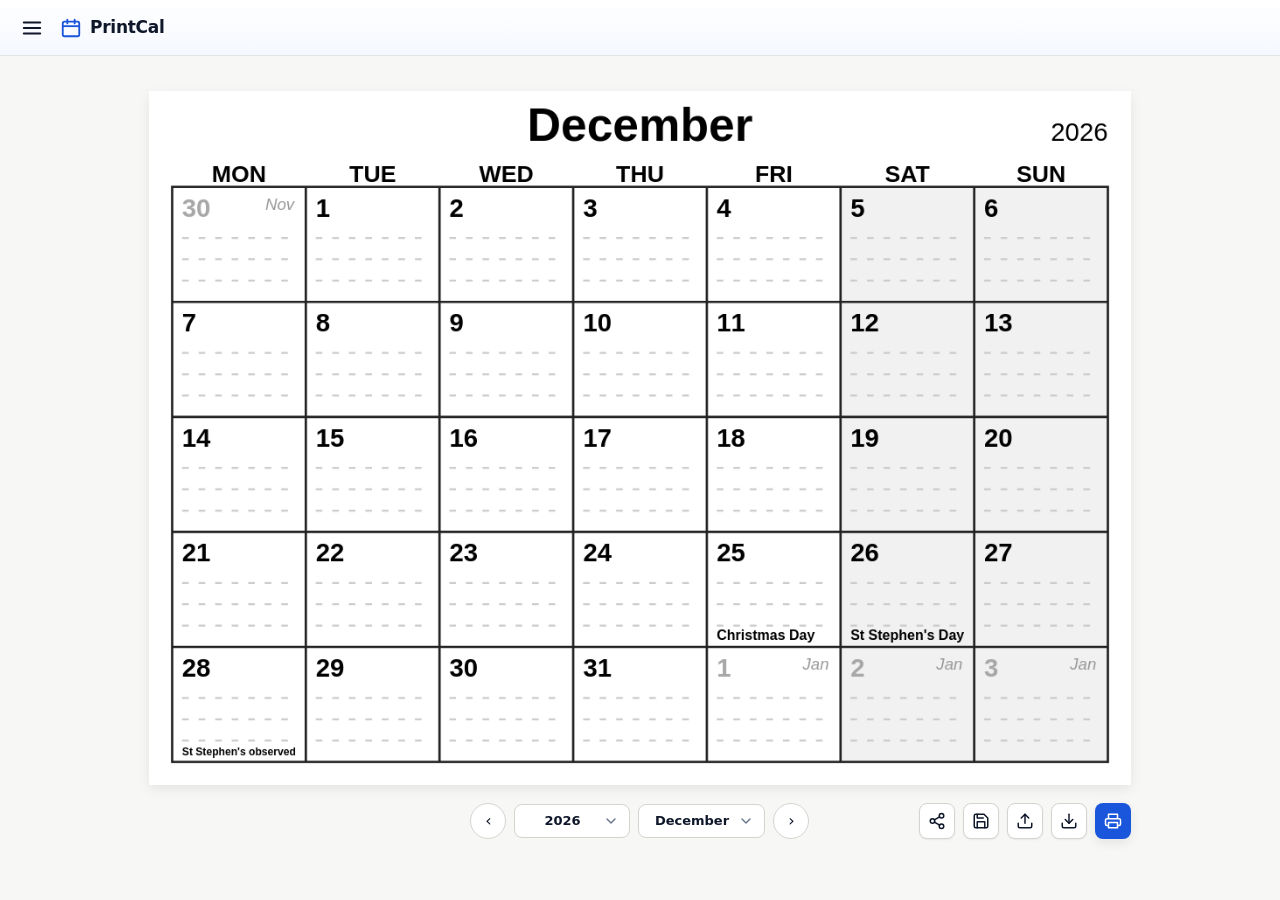
==== docs/index.html @ 55bcbef1 "Swap the Save button icon from bookmark to floppy disk A floppy disk reads more universally as "save" ====
<!doctype html>
<html lang="en">
<head>
  <meta charset="utf-8">
  <meta name="viewport" content="width=device-width, initial-scale=1">
  <title>Printable Calendar Generator</title>
  <!-- Optional Cloudflare Worker that powers Publish read-only + Live share.
       Blank = those buttons stay hidden. See worker/README.md for deployment. -->
  <meta name="cal-share-worker" content="https://printcal-share.daniel-cregg.workers.dev">
  <link rel="stylesheet" href="styles.css">
  <script defer src="vendor/jspdf.umd.min.js"></script>
  <script defer src="app.js"></script>
</head>
<body class="app">
  <header class="topbar">
    <button class="icon-btn topbar-menu" id="menuBtn" type="button" aria-label="Open setup controls" aria-controls="drawer" aria-expanded="false">
      <svg viewBox="0 0 24 24" aria-hidden="true"><path d="M3 6h18M3 12h18M3 18h18" fill="none" stroke="currentColor" stroke-width="2" stroke-linecap="round"/></svg>
    </button>
    <h1 class="topbar-title">
      <svg class="brand-mark" viewBox="0 0 24 24" aria-hidden="true">
        <rect x="3" y="5" width="18" height="16" rx="2" fill="none" stroke="currentColor" stroke-width="2"/>
        <line x1="3" y1="10" x2="21" y2="10" stroke="currentColor" stroke-width="2"/>
        <line x1="8" y1="3" x2="8" y2="7" stroke="currentColor" stroke-width="2" stroke-linecap="round"/>
        <line x1="16" y1="3" x2="16" y2="7" stroke="currentColor" stroke-width="2" stroke-linecap="round"/>
      </svg>
      PrintCal
    </h1>
  </header>

  <div class="view-banner" id="viewBanner" hidden role="status">
    <span class="view-banner-dot" aria-hidden="true"></span>
    <span class="view-banner-text">You're viewing a published calendar &mdash; edits won't be saved (<span id="viewBannerTs"></span>).</span>
    <button id="viewForkBtn" type="button">Make my own copy</button>
  </div>

  <div class="layout">
    <div class="scrim" id="scrim"></div>

    <aside class="drawer" id="drawer" aria-label="Calendar setup">
      <div class="drawer-head">
        <button class="icon-btn" id="drawerCloseBtn" type="button" aria-label="Close setup controls">
          <svg viewBox="0 0 24 24" aria-hidden="true"><path d="M6 6l12 12M18 6L6 18" fill="none" stroke="currentColor" stroke-width="2" stroke-linecap="round"/></svg>
        </button>
      </div>
      <div class="drawer-body">

        <details class="drawer-section" open>
          <summary>
            <svg class="section-icon" viewBox="0 0 24 24" fill="none" stroke="currentColor" stroke-width="2" stroke-linecap="round" stroke-linejoin="round" aria-hidden="true"><rect x="3" y="5" width="18" height="16" rx="2"/><line x1="3" y1="10" x2="21" y2="10"/><line x1="8" y1="3" x2="8" y2="7"/><line x1="16" y1="3" x2="16" y2="7"/></svg>
            <span class="section-title">Display</span>
            <svg class="section-chevron" viewBox="0 0 24 24" fill="none" stroke="currentColor" stroke-width="2" stroke-linecap="round" stroke-linejoin="round" aria-hidden="true"><polyline points="6 9 12 15 18 9"/></svg>
          </summary>
          <div class="section-inner">
          <div class="controls">
            <label>Language
              <select id="language" aria-label="Language">
                <option value="en" selected>English</option>
                <option value="ga">Gaeilge</option>
              </select>
            </label>
          </div>
          <div class="checks">
            <label class="check"><input id="guideLines" type="checkbox" checked> Guidelines</label>
            <label class="check"><input id="fullDayNames" type="checkbox"> Full day names</label>
            <label class="check"><input id="teachingWeeks" type="checkbox"> Teaching weeks</label>
            <label class="check"><input id="notesArea" type="checkbox"> Notes area</label>
          </div>
          </div>
        </details>

        <details class="drawer-section">
          <summary>
            <svg class="section-icon" viewBox="0 0 24 24" fill="none" stroke="currentColor" stroke-width="2" aria-hidden="true"><circle cx="12" cy="12" r="9"/><circle cx="8" cy="9" r="1.4" fill="currentColor" stroke="none"/><circle cx="16" cy="9" r="1.4" fill="currentColor" stroke="none"/><circle cx="9" cy="15" r="1.4" fill="currentColor" stroke="none"/><circle cx="15" cy="15" r="1.4" fill="currentColor" stroke="none"/></svg>
            <span class="section-title">Calendar Shading</span>
            <svg class="section-chevron" viewBox="0 0 24 24" fill="none" stroke="currentColor" stroke-width="2" stroke-linecap="round" stroke-linejoin="round" aria-hidden="true"><polyline points="6 9 12 15 18 9"/></svg>
          </summary>
          <div class="section-inner">
          <div class="save-row">
            <label class="quick-add-label" for="shadeColour">Shading</label>
            <input type="hidden" id="shadeColour" value="grey">
            <div class="label-colour-palette shade-colour-palette" id="shadeColourPalette" role="radiogroup" aria-label="Shading colour">
              <button type="button" class="label-colour-swatch shade-swatch active" data-shade="grey"  style="background:#f1f1f1" aria-label="Grey (default)" title="Grey (default)"></button>
              <button type="button" class="label-colour-swatch shade-swatch"        data-shade="blue"  style="background:#e5eef8" aria-label="Blue"            title="Blue"></button>
              <button type="button" class="label-colour-swatch shade-swatch"        data-shade="green" style="background:#e8f1e8" aria-label="Green"           title="Green"></button>
              <button type="button" class="label-colour-swatch shade-swatch"        data-shade="warm"  style="background:#f9f0e4" aria-label="Warm"            title="Warm"></button>
            </div>
          </div>
          <div class="save-row shade-intensity-row">
            <label class="quick-add-label" for="shadeIntensity">Intensity</label>
            <span class="shade-intensity-end shade-intensity-end-light" aria-hidden="true">lighter</span>
            <input id="shadeIntensity" type="range" min="0" max="100" value="50" step="1" aria-label="Shading intensity">
            <span class="shade-intensity-end shade-intensity-end-dark" aria-hidden="true">darker</span>
          </div>
          <div class="checks">
            <label class="check"><input id="shadeWeekends" type="checkbox" checked> Shade weekends</label>
            <label class="check"><input id="zebraWeeks" type="checkbox"> Shade alternating weeks</label>
            <label class="check"><input id="zebraColumns" type="checkbox"> Shade alternating weekdays</label>
          </div>
          </div>
        </details>

        <details class="drawer-section" id="teachingPanel" hidden>
          <summary>
            <svg class="section-icon" viewBox="0 0 24 24" fill="none" stroke="currentColor" stroke-width="2" stroke-linecap="round" stroke-linejoin="round" aria-hidden="true"><path d="M22 10v6"/><path d="M2 10l10-5 10 5-10 5z"/><path d="M6 12v5c3 3 9 3 12 0v-5"/></svg>
            <span class="section-title">Teaching weeks</span>
            <svg class="section-chevron" viewBox="0 0 24 24" fill="none" stroke="currentColor" stroke-width="2" stroke-linecap="round" stroke-linejoin="round" aria-hidden="true"><polyline points="6 9 12 15 18 9"/></svg>
          </summary>
          <div class="section-inner">
          <p class="hint">Auto-filled from the year &mdash; edit any date if your schedule differs. The Easter break covers two weeks.</p>
          <div class="controls">
            <label>Semester 1: Week 1 starts
              <input id="s1Start" type="date">
            </label>
            <label>Semester 1: Reading week
              <input id="s1Break" type="date">
            </label>
            <label>Semester 2: Week 1 starts
              <input id="s2Start" type="date">
            </label>
            <label>Semester 2: Easter break starts
              <input id="s2Break" type="date">
            </label>
          </div>
          <div class="buttons">
            <button id="autoFillWeeksBtn" type="button">Reset to automatic dates</button>
          </div>
          </div>
        </details>

        <details class="drawer-section">
          <summary>
            <svg class="section-icon" viewBox="0 0 24 24" fill="none" stroke="currentColor" stroke-width="2" stroke-linecap="round" stroke-linejoin="round" aria-hidden="true"><polygon points="12 2 15 8.5 22 9.3 17 14.3 18.2 21.2 12 18 5.8 21.2 7 14.3 2 9.3 9 8.5"/></svg>
            <span class="section-title">Holidays</span>
            <svg class="section-chevron" viewBox="0 0 24 24" fill="none" stroke="currentColor" stroke-width="2" stroke-linecap="round" stroke-linejoin="round" aria-hidden="true"><polyline points="6 9 12 15 18 9"/></svg>
          </summary>
          <div class="section-inner">
            <div class="controls">
              <label>Country
                <select id="country" aria-label="Holidays">
                  <option value="IE" selected>Ireland</option>
                  <option value="GB">United Kingdom</option>
                  <option value="NONE">None</option>
                </select>
              </label>
            </div>
            <div class="save-row">
              <label class="quick-add-label">Colour</label>
              <input type="hidden" id="holidayColour" value="black">
              <div class="label-colour-palette" id="holidayColourPalette" role="radiogroup" aria-label="Holiday colour">
                <button type="button" class="label-colour-swatch active" data-colour="black"  style="background:#000000" aria-label="Black"  title="Black"></button>
                <button type="button" class="label-colour-swatch"        data-colour="blue"   style="background:#1a56db" aria-label="Blue"   title="Blue"></button>
                <button type="button" class="label-colour-swatch"        data-colour="green"  style="background:#15803d" aria-label="Green"  title="Green"></button>
                <button type="button" class="label-colour-swatch"        data-colour="red"    style="background:#dc2626" aria-label="Red"    title="Red"></button>
                <button type="button" class="label-colour-swatch"        data-colour="orange" style="background:#ea580c" aria-label="Orange" title="Orange"></button>
                <button type="button" class="label-colour-swatch"        data-colour="purple" style="background:#7c3aed" aria-label="Purple" title="Purple"></button>
                <button type="button" class="label-colour-swatch"        data-colour="pink"   style="background:#db2777" aria-label="Pink"   title="Pink"></button>
              </div>
            </div>
          </div>
        </details>

        <details class="drawer-section">
          <summary>
            <svg class="section-icon" viewBox="0 0 24 24" fill="none" stroke="currentColor" stroke-width="2" stroke-linecap="round" stroke-linejoin="round" aria-hidden="true"><path d="M12 20h9"/><path d="M16.5 3.5a2.121 2.121 0 0 1 3 3L7 19l-4 1 1-4z"/></svg>
            <span class="section-title">Custom dates</span>
            <svg class="section-chevron" viewBox="0 0 24 24" fill="none" stroke="currentColor" stroke-width="2" stroke-linecap="round" stroke-linejoin="round" aria-hidden="true"><polyline points="6 9 12 15 18 9"/></svg>
          </summary>
          <div class="section-inner">

          <div class="quick-add">
            <div class="save-row">
              <span class="date-shell">
                <input id="recurDate" type="date" required aria-label="Date">
              </span>
              <input id="recurLabel" type="text" placeholder="Label" spellcheck="false" aria-label="Label">
            </div>
            <div class="save-row">
              <label class="quick-add-label" for="recurFreq">Repeats</label>
              <select id="recurFreq" aria-label="Repeats">
                <option value="" selected>Just once</option>
                <option value="birthday">Birthday (yearly + age)</option>
                <optgroup label="Every…">
                  <option value="every day">Every day</option>
                  <option value="every week">Every week</option>
                  <option value="every 2 weeks">Every 2 weeks</option>
                  <option value="every 3 weeks">Every 3 weeks</option>
                  <option value="every 4 weeks">Every 4 weeks</option>
                  <option value="every month">Every month</option>
                  <option value="every 2 months">Every 2 months</option>
                  <option value="every 3 months">Every 3 months</option>
                  <option value="every year">Every year</option>
                </optgroup>
                <optgroup label="On a specific day each month">
                  <option value="first monday of month">First Monday of month</option>
                  <option value="first tuesday of month">First Tuesday of month</option>
                  <option value="first wednesday of month">First Wednesday of month</option>
                  <option value="first thursday of month">First Thursday of month</option>
                  <option value="first friday of month">First Friday of month</option>
                  <option value="last monday of month">Last Monday of month</option>
                  <option value="last tuesday of month">Last Tuesday of month</option>
                  <option value="last wednesday of month">Last Wednesday of month</option>
                  <option value="last thursday of month">Last Thursday of month</option>
                  <option value="last friday of month">Last Friday of month</option>
                </optgroup>
              </select>
            </div>
            <div class="save-row" id="recurEndRow" hidden>
              <label class="quick-add-label" for="recurEnd">Ends</label>
              <select id="recurEnd" aria-label="Ends">
                <option value="forever" selected>Keeps repeating</option>
                <option value="count">Stops after…</option>
                <option value="until">Stops on date</option>
              </select>
              <input id="recurCount" type="number" min="1" placeholder="times" hidden aria-label="Number of times">
              <span class="date-shell" id="recurUntilShell" hidden>
                <input id="recurUntil" type="date" required aria-label="End date">
              </span>
            </div>
            <div class="save-row">
              <label class="quick-add-label">Colour</label>
              <div class="label-colour-palette" id="recurColourPalette" role="radiogroup" aria-label="Label colour">
                <button type="button" class="label-colour-swatch active" data-colour="black"  style="background:#000000" aria-label="Black"  title="Black"></button>
                <button type="button" class="label-colour-swatch"        data-colour="blue"   style="background:#1a56db" aria-label="Blue"   title="Blue"></button>
                <button type="button" class="label-colour-swatch"        data-colour="green"  style="background:#15803d" aria-label="Green"  title="Green"></button>
                <button type="button" class="label-colour-swatch"        data-colour="red"    style="background:#dc2626" aria-label="Red"    title="Red"></button>
                <button type="button" class="label-colour-swatch"        data-colour="orange" style="background:#ea580c" aria-label="Orange" title="Orange"></button>
                <button type="button" class="label-colour-swatch"        data-colour="purple" style="background:#7c3aed" aria-label="Purple" title="Purple"></button>
                <button type="button" class="label-colour-swatch"        data-colour="pink"   style="background:#db2777" aria-label="Pink"   title="Pink"></button>
              </div>
            </div>
            <div class="save-row">
              <button id="recurAddBtn" type="button">Add to list</button>
            </div>
          </div>

          <p class="hint">All entries live in the box below. Click any line to edit; advanced users can type rules directly using the syntax <code>DD-MM-YYYY | Label | rule</code>.</p>

          <textarea id="customDates" rows="6" spellcheck="false" placeholder="01-09-2026 | School Starts
12-11-1985 | Sam | birthday
08-09-2026 | Bins | every 2 weeks
15-09-2026 | Swimming | every week x 10"></textarea>

          <div class="date-groups">
            <p class="hint">Reusable date groups (e.g. family birthdays):</p>
            <div class="save-row">
              <input id="groupName" type="text" placeholder="Group name" spellcheck="false" aria-label="Date group name">
              <button id="saveGroupBtn" type="button">Save group</button>
            </div>
            <div class="save-row">
              <select id="customGroups" aria-label="Saved date groups">
                <option value="">No saved groups yet</option>
              </select>
              <button id="addGroupBtn" type="button">Add to dates</button>
              <button id="deleteGroupBtn" type="button">Delete</button>
            </div>
          </div>

          <div class="buttons">
            <button id="previewBtn" type="button">Update preview</button>
          </div>
          </div>
        </details>

      </div>
    </aside>

    <main class="stage" id="stage">
      <canvas id="preview" width="1123" height="794" aria-label="Calendar preview"></canvas>
      <div class="stage-bottom-row">
      <div class="month-nav">
        <button id="prevMonthBtn" type="button" aria-label="Previous month">&lsaquo;</button>
        <select id="year" aria-label="Year"></select>
        <select id="month" aria-label="Month">
          <option value="all">Full year</option>
          <option value="0" selected>January</option>
          <option value="1">February</option>
          <option value="2">March</option>
          <option value="3">April</option>
          <option value="4">May</option>
          <option value="5">June</option>
          <option value="6">July</option>
          <option value="7">August</option>
          <option value="8">September</option>
          <option value="9">October</option>
          <option value="10">November</option>
          <option value="11">December</option>
        </select>
        <button id="nextMonthBtn" type="button" aria-label="Next month">&rsaquo;</button>
      </div>
      <div class="stage-actions">
        <button class="fab-icon fab-ghost" id="openShareBtn" type="button" title="Share calendar" aria-label="Share calendar">
          <svg viewBox="0 0 24 24" aria-hidden="true" fill="none" stroke="currentColor" stroke-width="2" stroke-linecap="round" stroke-linejoin="round"><circle cx="18" cy="5" r="3"/><circle cx="6" cy="12" r="3"/><circle cx="18" cy="19" r="3"/><line x1="8.59" y1="13.51" x2="15.42" y2="17.49"/><line x1="15.41" y1="6.51" x2="8.59" y2="10.49"/></svg>
        </button>
        <button class="fab-icon fab-ghost" id="openSaveBtn" type="button" title="Save calendar" aria-label="Save calendar">
          <svg viewBox="0 0 24 24" aria-hidden="true" fill="none" stroke="currentColor" stroke-width="2" stroke-linecap="round" stroke-linejoin="round"><path d="M19 21H5a2 2 0 0 1-2-2V5a2 2 0 0 1 2-2h11l5 5v11a2 2 0 0 1-2 2z"/><polyline points="17 21 17 13 7 13 7 21"/><polyline points="7 3 7 8 15 8"/></svg>
        </button>
        <button class="fab-icon fab-ghost" id="openLoadBtn" type="button" title="Load calendar" aria-label="Load calendar">
          <svg viewBox="0 0 24 24" aria-hidden="true" fill="none" stroke="currentColor" stroke-width="2" stroke-linecap="round" stroke-linejoin="round"><path d="M21 15v4a2 2 0 0 1-2 2H5a2 2 0 0 1-2-2v-4"/><polyline points="17 8 12 3 7 8"/><line x1="12" y1="3" x2="12" y2="15"/></svg>
        </button>
        <button class="fab-icon fab-ghost" id="downloadBtn" type="button" title="Download calendar as PDF" aria-label="Download calendar as PDF">
          <svg viewBox="0 0 24 24" aria-hidden="true" fill="none" stroke="currentColor" stroke-width="2" stroke-linecap="round" stroke-linejoin="round"><path d="M21 15v4a2 2 0 0 1-2 2H5a2 2 0 0 1-2-2v-4"/><polyline points="7 10 12 15 17 10"/><line x1="12" y1="15" x2="12" y2="3"/></svg>
        </button>
        <button class="fab-icon" id="printBtn" type="button" title="Print" aria-label="Print">
          <svg viewBox="0 0 24 24" aria-hidden="true" fill="none" stroke="currentColor" stroke-width="2" stroke-linecap="round" stroke-linejoin="round"><path d="M6 9V3h12v6M6 18H4a2 2 0 0 1-2-2v-5a2 2 0 0 1 2-2h16a2 2 0 0 1 2 2v5a2 2 0 0 1-2 2h-2M6 14h12v7H6z"/></svg>
        </button>
      </div>
      <!-- Top-level hidden file picker — triggered by the bottom-row Upload
           button. Lives outside the Save dialog so Upload works without
           opening it first. -->
      <input id="importFile" type="file" accept=".json,application/json" hidden>
      </div>
    </main>
  </div>

  <dialog id="dayDialog" class="day-dialog" aria-labelledby="dayDialogTitle">
    <header class="day-dialog-head">
      <h2 id="dayDialogTitle">Day</h2>
      <button type="button" class="icon-btn" id="dayDialogClose" aria-label="Close">
        <svg viewBox="0 0 24 24" aria-hidden="true"><path d="M6 6l12 12M18 6L6 18" fill="none" stroke="currentColor" stroke-width="2" stroke-linecap="round"/></svg>
      </button>
    </header>
    <div class="day-dialog-body">
      <div class="enlarged-cell-wrap" id="dayDialogWrap">
        <canvas id="dayDialogCanvas"></canvas>
        <div class="enlarged-cell-overlay" id="dayDialogOverlay"></div>
      </div>
    </div>
  </dialog>

  <dialog id="saveDialog" class="save-dialog" aria-labelledby="saveDialogTitle">
    <header class="day-dialog-head">
      <h2 id="saveDialogTitle">Save</h2>
      <button type="button" class="icon-btn" id="saveDialogClose" aria-label="Close">
        <svg viewBox="0 0 24 24" aria-hidden="true"><path d="M6 6l12 12M18 6L6 18" fill="none" stroke="currentColor" stroke-width="2" stroke-linecap="round"/></svg>
      </button>
    </header>
    <div class="day-dialog-body">
      <h3 class="save-section-title">Save to this browser</h3>
      <p class="hint">Quick local save — sticks around until you clear browser data. Reopen later via the Load button.</p>
      <div class="save-row">
        <input id="calendarName" type="text" placeholder="Name this calendar" spellcheck="false" aria-label="Calendar name">
        <button id="saveBtn" type="button">Save</button>
      </div>

      <h3 class="save-section-title">Save as file</h3>
      <p class="hint">A JSON file you can back up or move to another browser.</p>
      <div class="save-row">
        <button id="exportBtn" type="button">Save as file</button>
      </div>
    </div>
  </dialog>

  <dialog id="loadDialog" class="save-dialog" aria-labelledby="loadDialogTitle">
    <header class="day-dialog-head">
      <h2 id="loadDialogTitle">Load</h2>
      <button type="button" class="icon-btn" id="loadDialogClose" aria-label="Close">
        <svg viewBox="0 0 24 24" aria-hidden="true"><path d="M6 6l12 12M18 6L6 18" fill="none" stroke="currentColor" stroke-width="2" stroke-linecap="round"/></svg>
      </button>
    </header>
    <div class="day-dialog-body">
      <h3 class="save-section-title">Load from browser</h3>
      <p class="hint">Pick a calendar you saved earlier in this browser.</p>
      <div class="save-row">
        <select id="savedCalendars" aria-label="Saved calendars">
          <option value="">No saved calendars yet</option>
        </select>
        <button id="loadBtn" type="button">Load</button>
        <button id="deleteBtn" type="button">Delete</button>
      </div>

      <h3 class="save-section-title">Load from file</h3>
      <p class="hint">Open a JSON file you previously saved or received.</p>
      <div class="save-row">
        <button id="importBtn" type="button">Choose file&hellip;</button>
      </div>
    </div>
  </dialog>

  <dialog id="shareDialog" class="save-dialog" aria-labelledby="shareDialogTitle">
    <header class="day-dialog-head">
      <h2 id="shareDialogTitle">Share</h2>
      <button type="button" class="icon-btn" id="shareDialogClose" aria-label="Close">
        <svg viewBox="0 0 24 24" aria-hidden="true"><path d="M6 6l12 12M18 6L6 18" fill="none" stroke="currentColor" stroke-width="2" stroke-linecap="round"/></svg>
      </button>
    </header>
    <div class="day-dialog-body">
      <h3 class="save-section-title">Share a copy</h3>
      <p class="hint">Recipients open the link and get their own copy of the calendar. They can edit it freely &mdash; your version stays untouched. Best for "here's a starting point, do what you like with it."</p>
      <div class="save-row">
        <button id="shareLinkBtn" type="button">Copy link</button>
      </div>

      <div class="live-share" id="liveShareBlock" hidden>

        <div class="share-mode" id="publishSection">
          <h3 class="save-section-title">Share a live calendar &mdash; read only</h3>
          <p class="hint">You stay the only editor. Recipients always see your latest version when they open the link, but they can't change it. Best for "this is the official calendar &mdash; check here for updates."</p>
          <div class="save-row" id="publishStartRow">
            <button id="publishStartBtn" type="button">Publish read-only link</button>
          </div>
          <div class="save-row" id="publishActiveRow" hidden>
            <span class="live-share-status live-share-status-publish" id="publishStatus">Publishing <span class="live-share-ts" id="publishTs"></span></span>
            <button id="publishCopyBtn" type="button">Copy viewer link</button>
            <button id="publishStopBtn" type="button">Stop publishing</button>
          </div>
        </div>

        <div class="share-mode" id="liveSection">
          <h3 class="save-section-title">Share a live calendar &mdash; everyone edits</h3>
          <p class="hint">A shared editable calendar. Two or three people open the same link and every edit syncs to everyone within seconds. Best for "we're planning this together."</p>
          <div class="save-row" id="liveShareStartRow">
            <button id="liveShareStartBtn" type="button">Start live share</button>
          </div>
          <div class="save-row" id="liveShareActiveRow" hidden>
            <span class="live-share-status" id="liveShareStatus">Live <span class="live-share-ts" id="liveShareTs"></span></span>
            <button id="liveShareCopyBtn" type="button">Copy live link</button>
            <button id="liveShareStopBtn" type="button">Stop sharing</button>
          </div>
        </div>

      </div>
    </div>
  </dialog>

  <!-- First-visit coach bubble. Positioned via JS to point at the canvas;
       dismissed on first click or after 6s, then never shown again. -->
  <div class="coach-bubble" id="coachBubble" hidden role="status" aria-live="polite">
    Tap any day to add a reminder &#x2728;
  </div>
</body>
</html>
---- docs/styles.css ----
/* =========================================================================
   Printable Calendar Generator — UI chrome styles
   The calendar itself is rendered into a <canvas> / PDF; everything here
   styles only the surrounding app (topbar, drawer, toolbar, controls).
   ========================================================================= */

/* --- Design tokens ------------------------------------------------------ */
:root {
  color-scheme: light;

  /* Neutrals (cooler, more tool-like than the previous warm cream) */
  --bg:            #f7f7f5;
  --panel:         #ffffff;
  --text:          #0f172a;
  --text-muted:    #64748b;
  --border:        #e5e5e3;
  --border-strong: #d4d4d1;

  /* Brand — single accent, used sparingly */
  --primary:       #1a56db;
  --primary-dark:  #1546b4;
  --primary-soft:  #eef3ff;

  /* Type scale */
  --text-xs:   12px;
  --text-sm:   13px;
  --text-base: 14px;
  --text-md:   15px;
  --text-lg:   17px;
  --text-xl:   20px;

  /* Spacing scale (4 / 8 / 12 / 16 / 20 / 24 / 32 / 48) */
  --space-1:  4px;
  --space-2:  8px;
  --space-3:  12px;
  --space-4:  16px;
  --space-5:  20px;
  --space-6:  24px;
  --space-8:  32px;
  --space-12: 48px;

  /* Radii */
  --radius-sm:   6px;
  --radius-md:   8px;
  --radius-lg:   12px;
  --radius-xl:   16px;
  --radius-full: 999px;

  /* Elevation */
  --shadow-sm: 0 1px 2px rgba(15, 23, 42, .06);
  --shadow-md: 0 4px 12px rgba(15, 23, 42, .08);
  --shadow-lg: 0 12px 32px rgba(15, 23, 42, .18);

  /* App shell dims */
  --topbar-h: 56px;
  --drawer-w: 352px;

  /* Focus ring */
  --ring: 0 0 0 3px rgba(26, 86, 219, .22);
}

/* --- Base --------------------------------------------------------------- */
* { box-sizing: border-box; }

body {
  margin: 0;
  background: var(--bg);
  color: var(--text);
  font-family: system-ui, -apple-system, "Segoe UI", Roboto, "Helvetica Neue", Arial, sans-serif;
  font-size: var(--text-base);
  line-height: 1.5;
  -webkit-font-smoothing: antialiased;
  text-rendering: optimizeLegibility;
  animation: app-fade-in 220ms ease-out;
}

@keyframes app-fade-in {
  from { opacity: 0; }
  to { opacity: 1; }
}

body.app.drawer-open { overflow: hidden; }

a {
  color: var(--primary);
  font-weight: 500;
  text-decoration: none;
}
a:hover { text-decoration: underline; }

h1 {
  margin: 0;
  font-size: clamp(36px, 6vw, 64px);
  line-height: .95;
  letter-spacing: -0.02em;
  font-weight: 700;
}

h2 {
  margin: 0 0 var(--space-3);
  font-size: var(--text-md);
  font-weight: 600;
  letter-spacing: -0.005em;
}

label {
  display: grid;
  gap: 6px;
  font-weight: 500;
  font-size: var(--text-sm);
  color: var(--text);
}

/* --- Form controls (selects, inputs, textarea) -------------------------- */
input, select, textarea, button {
  font: inherit;
  color: inherit;
}

input:not([type="checkbox"]), select, textarea {
  width: 100%;
  border: 1px solid var(--border-strong);
  border-radius: var(--radius-md);
  padding: 8px 12px;
  background: var(--panel);
  font-size: var(--text-base);
  transition: border-color .15s ease, box-shadow .15s ease;
}

input:not([type="checkbox"]):hover,
select:hover,
textarea:hover {
  border-color: var(--text-muted);
}

input:not([type="checkbox"]):focus-visible,
select:focus-visible,
textarea:focus-visible {
  outline: 0;
  border-color: var(--primary);
  box-shadow: var(--ring);
}

textarea {
  min-height: 130px;
  resize: vertical;
  font-family: ui-monospace, SFMono-Regular, Menlo, Consolas, monospace;
}

/* Custom select chevron — drop the native one for a unified look. */
select {
  appearance: none;
  -webkit-appearance: none;
  background-image: url("data:image/svg+xml;utf8,<svg xmlns='http://www.w3.org/2000/svg' width='16' height='16' viewBox='0 0 24 24' fill='none' stroke='%2364748b' stroke-width='2' stroke-linecap='round' stroke-linejoin='round'><polyline points='6 9 12 15 18 9'/></svg>");
  background-repeat: no-repeat;
  background-position: right 10px center;
  padding-right: 30px;
}

/* --- Buttons (default) -------------------------------------------------- */
button {
  /* iOS Safari treats <button> as a native push-button by default, which
     can squash explicit width/height (e.g. the 32 px circular month-nav
     arrows render as horizontal ovals). Resetting appearance kills that. */
  appearance: none;
  -webkit-appearance: none;
  border: 0;
  border-radius: var(--radius-md);
  padding: 8px 14px;
  background: var(--text);
  color: #fff;
  font-weight: 600;
  font-size: var(--text-sm);
  cursor: pointer;
  transition: background .15s ease, opacity .15s ease;
}

button:hover  { background: #1f2937; }
button:active { background: #0f172a; }
button:disabled { opacity: .4; cursor: default; }

button:focus-visible {
  outline: 0;
  box-shadow: var(--ring);
}

/* --- Checkboxes as chips ------------------------------------------------ */
.check {
  display: inline-flex;
  align-items: center;
  gap: var(--space-2);
  padding: 6px 12px;
  border-radius: var(--radius-full);
  background: var(--panel);
  border: 1px solid var(--border);
  cursor: pointer;
  font-weight: 500;
  font-size: var(--text-sm);
  color: var(--text);
  white-space: nowrap;
  transition: background .15s ease, border-color .15s ease;
}

.check:hover { border-color: var(--text-muted); }

.check input[type="checkbox"] {
  appearance: none;
  -webkit-appearance: none;
  width: 16px;
  height: 16px;
  margin: 0;
  border: 1.5px solid var(--border-strong);
  border-radius: 4px;
  background: var(--panel);
  cursor: pointer;
  position: relative;
  flex: 0 0 auto;
  transition: background .15s ease, border-color .15s ease;
}

.check input[type="checkbox"]:hover { border-color: var(--text-muted); }

.check input[type="checkbox"]:focus-visible {
  outline: 0;
  box-shadow: var(--ring);
}

.check input[type="checkbox"]:checked {
  background: var(--primary);
  border-color: var(--primary);
}

.check input[type="checkbox"]:checked::after {
  content: "";
  position: absolute;
  inset: 0;
  background-image: url("data:image/svg+xml;utf8,<svg xmlns='http://www.w3.org/2000/svg' viewBox='0 0 24 24' fill='none' stroke='%23ffffff' stroke-width='3' stroke-linecap='round' stroke-linejoin='round'><polyline points='20 6 9 17 4 12'/></svg>");
  background-repeat: no-repeat;
  background-position: center;
  background-size: 12px;
}

.check:has(input:checked) {
  background: var(--primary-soft);
  border-color: var(--primary);
  color: var(--primary-dark);
}

/* --- Top app bar -------------------------------------------------------- */
.topbar {
  position: sticky;
  top: 0;
  z-index: 30;
  display: flex;
  align-items: center;
  gap: var(--space-2);
  height: var(--topbar-h);
  padding: 0 var(--space-3);
  /* Very subtle wash of the brand tint — adds depth without competing
     with the calendar. Falls back to white on the bottom half. */
  background: linear-gradient(180deg, #ffffff 0%, #f5f8ff 100%);
  border-bottom: 1px solid var(--border);
}

.topbar-title {
  margin: 0;
  display: inline-flex;
  align-items: center;
  gap: 8px;
  font-size: var(--text-lg);
  font-weight: 700;
  letter-spacing: -0.015em;
  line-height: 1;
  color: var(--text);
}

.brand-mark {
  width: 22px;
  height: 22px;
  color: var(--primary);
  flex: 0 0 auto;
}

/* Month picker styling — lives below the canvas now, not in the topbar.
   Selects in the picker default to width:100% from the base form-control
   rule. Pin both to the same min-width so the year ("2026") and the
   month ("September") render as a matched pair, and reserve enough
   right padding that the chevron never crowds the text. The base
   select rule positions its chevron at right:10px with a 16px svg, so
   anything text needs padding-right >= 30px to clear it. */
.month-nav select {
  width: auto;
  min-width: 116px;
  font-size: var(--text-sm);
  font-weight: 600;
  padding: 6px 32px 6px 12px;
  text-align: center;
}

/* --- Icon buttons (hamburger, drawer close) ----------------------------- */
.icon-btn {
  flex: 0 0 auto;
  width: 40px;
  height: 40px;
  display: grid;
  place-items: center;
  padding: 0;
  border: 0;
  border-radius: var(--radius-md);
  background: transparent;
  color: var(--text);
  cursor: pointer;
  transition: background .15s ease;
}

.icon-btn:hover  { background: rgba(15, 23, 42, .05); }
.icon-btn:active { background: rgba(15, 23, 42, .10); }
.icon-btn svg { width: 22px; height: 22px; }

.icon-btn:focus-visible {
  outline: 0;
  box-shadow: var(--ring);
}

/* --- Layout: drawer + stage -------------------------------------------- */
.layout {
  display: flex;
  align-items: flex-start;
}

/* --- Setup drawer (modal on every viewport) ---------------------------- */
.drawer {
  position: fixed;
  top: 0;
  left: 0;
  z-index: 40;
  display: flex;
  flex-direction: column;
  width: var(--drawer-w);
  max-width: 86vw;
  height: 100dvh;
  background: var(--panel);
  box-shadow: var(--shadow-lg);
  transform: translateX(-100%);
  visibility: hidden;
  transition: transform .26s cubic-bezier(.4, 0, .2, 1), visibility 0s linear .26s;
}

.drawer.open {
  transform: translateX(0);
  visibility: visible;
  transition: transform .26s cubic-bezier(.4, 0, .2, 1), visibility 0s linear 0s;
}

.drawer-head {
  flex: 0 0 auto;
  display: flex;
  align-items: center;
  justify-content: flex-end;
  height: var(--topbar-h);
  padding: 0 var(--space-2);
  border-bottom: 1px solid var(--border);
}

.drawer-body {
  flex: 1;
  overflow-y: auto;
  overflow-x: hidden;
  -webkit-overflow-scrolling: touch;
  padding: 0 0 var(--space-8);
}

/* --- Scrim behind the modal drawer ------------------------------------- */
/* Transparent: the scrim still consumes clicks outside the drawer so
   tap-outside-to-close keeps working, but the calendar isn't dimmed so the
   user can watch shading/colour swatches update live as they pick. */
.scrim {
  position: fixed;
  inset: 0;
  z-index: 35;
  background: transparent;
  pointer-events: none;
}
.scrim.show { pointer-events: auto; }

/* --- Accordion sections (inside the drawer) --------------------------- */
.drawer-section {
  border-bottom: 1px solid var(--border);
}
.drawer-section:last-of-type { border-bottom: 0; }
.drawer-section[hidden] { display: none; }

/* Summary row: icon + title + chevron. Whole row is the click target. */
.drawer-section > summary {
  list-style: none;
  cursor: pointer;
  display: flex;
  align-items: center;
  gap: var(--space-3);
  padding: var(--space-4) var(--space-5);
  font-size: var(--text-md);
  font-weight: 600;
  color: var(--text);
  user-select: none;
  transition: background .15s ease;
}
.drawer-section > summary::-webkit-details-marker { display: none; }
.drawer-section > summary::marker { content: ""; }
.drawer-section > summary:hover { background: rgba(15, 23, 42, .04); }
.drawer-section > summary:focus-visible {
  outline: 0;
  background: var(--primary-soft);
}

.section-icon {
  width: 22px;
  height: 22px;
  color: var(--primary);
  flex: 0 0 auto;
}

.section-title { flex: 1; }

.section-chevron {
  width: 18px;
  height: 18px;
  color: var(--text-muted);
  flex: 0 0 auto;
  transition: transform .22s ease;
}
.drawer-section[open] > summary .section-chevron {
  transform: rotate(180deg);
}

.section-inner {
  padding: 0 var(--space-5) var(--space-5);
  animation: section-fade-in 180ms ease-out;
}

@keyframes section-fade-in {
  from { opacity: 0; transform: translateY(-4px); }
  to   { opacity: 1; transform: translateY(0); }
}

.hint {
  margin-top: -2px;
  margin-bottom: var(--space-3);
  color: var(--text-muted);
  font-size: var(--text-xs);
  line-height: 1.5;
}

/* --- Inline form layouts ----------------------------------------------- */
.controls {
  display: flex;
  flex-wrap: wrap;
  gap: var(--space-3) var(--space-4);
  align-items: flex-end;
}
.controls > label { flex: 1 1 150px; }

/* Display section toggles. Stacked rows (one per line) rather than the
   previous horizontal pills, which were touching the Language dropdown
   directly above and felt cramped. Each row gets a generous tap target
   and a subtle hover + checked tint so the toggle state is unmistakable. */
.checks {
  display: flex;
  flex-direction: column;
  gap: var(--space-1);
  margin-top: var(--space-4);
}
.checks .check {
  display: flex;
  width: 100%;
  padding: 10px 12px;
  border: 1px solid transparent;
  background: transparent;
  border-radius: var(--radius-md);
}
.checks .check:hover {
  background: rgba(15, 23, 42, .04);
}
.checks .check:has(input:checked) {
  background: var(--primary-soft);
  border-color: var(--primary);
  color: var(--primary-dark);
}

.buttons {
  display: flex;
  gap: var(--space-3);
  margin-top: var(--space-3);
  flex-wrap: wrap;
}

.save-row {
  display: flex;
  gap: var(--space-3);
  margin-top: var(--space-3);
  flex-wrap: wrap;
}
.save-row input,
.save-row select { flex: 1 1 200px; width: auto; min-width: 0; }
.save-row button { flex: 0 0 auto; }
.save-row[hidden] { display: none; }  /* `flex` would otherwise out-rank the [hidden] attribute */

/* Wrapper for <input type="date"> in the quick-add form so we can overlay a
   "dd-mm-yyyy" placeholder. Browsers don't honour the `placeholder` attribute
   on type=date — the empty state is locale-controlled ("dd-----yyyy" on
   Windows Edge, "dd/mm/yyyy" on Chrome UK, etc.) and looks out of place next
   to the textarea that uses Irish format. We hide the native edit text when
   the input is empty and unfocused (via :required → :invalid) and render
   our own hint via ::before on the wrapper. */
.date-shell {
  position: relative;
  display: flex;
  flex: 1 1 200px;
  min-width: 0;
}
.date-shell[hidden] { display: none; }
.date-shell > input[type="date"] {
  flex: 1;
  width: auto;
  min-width: 0;
}
.date-shell > input[type="date"]:not(:focus):invalid::-webkit-datetime-edit {
  color: transparent;
}
.date-shell:not(:focus-within):has(> input:invalid)::before {
  content: "dd-mm-yyyy";
  position: absolute;
  left: 12px;
  top: 50%;
  transform: translateY(-50%);
  color: var(--text-muted);
  pointer-events: none;
  font: inherit;
}

.quick-add { display: contents; }
.quick-add-label {
  flex: 0 0 60px;
  align-self: center;
  font-size: var(--text-sm);
  color: var(--text-muted);
  font-weight: 500;
}

.date-groups {
  margin-top: var(--space-4);
  padding-top: var(--space-4);
  border-top: 1px solid var(--border);
}

/* --- Stage: the calendar page (index.html) ----------------------------- */
.stage {
  flex: 1;
  min-width: 0;
  min-height: calc(100dvh - var(--topbar-h));
  display: flex;
  flex-direction: column;
  align-items: center;
  /* Vertically centre the canvas in the available space. On portrait
     phones this drops the (short, A4-landscape) canvas into the thumb
     zone; on desktop where the canvas almost fills the viewport, it
     barely moves. */
  justify-content: center;
  gap: var(--space-4);
  padding: var(--space-6) var(--space-4) var(--space-12);
}

/* The calendar canvas is the A4 sheet itself. Square corners and a soft
   drop shadow read as "pristine page sitting on a desk", which is what
   the printed PDF will look like. The min() expression shrinks the canvas
   when either viewport width OR available height is the binding constraint,
   so the bottom of the page never falls off the screen on a short window. */
.stage canvas {
  /* 150px reserves space for: top padding (24) + bottom padding (48)
     + the single bottom-row (~50, picker + Print sharing one line) + gap (16) + safety (12) */
  width: min(100%, 1120px, calc((100dvh - var(--topbar-h) - 150px) * 1.4143));
  height: auto;
  background: white;
  display: block;
  box-shadow: var(--shadow-md);
  transition: box-shadow 220ms ease-out, transform 220ms ease-out;
}

/* Lift the page a touch on hover — paper picked up off the desk. */
.stage canvas:hover {
  box-shadow: var(--shadow-lg);
  transform: translateY(-2px);
}

#preview { cursor: pointer; }

/* --- Month nav (prev / Year / Month / next) --------------------------- */
.month-nav {
  display: flex;
  align-items: center;
  justify-content: center;
  gap: var(--space-2);
}

.month-nav button {
  background: var(--panel);
  color: var(--text);
  padding: 0;
  width: 36px;
  height: 36px;
  /* Lock the size so Safari doesn't shrink it when other flex items grow
     (e.g. a long month name). flex-shrink: 0 is what keeps the circle a
     circle on iPhones with September / February in the picker. */
  flex: 0 0 36px;
  border-radius: 50%;
  border: 1px solid var(--border-strong);
  font-size: 16px;
  line-height: 1;
  display: grid;
  place-items: center;
  font-weight: 500;
  transition: background .15s ease, border-color .15s ease;
}
.month-nav button:hover { background: var(--bg); border-color: var(--text-muted); }
.month-nav button:disabled { opacity: .35; cursor: default; }

/* Shading intensity slider: lighter ←→ darker. The two end labels and
   the slider track sit on one row, lined up to the right of the panel's
   "Intensity" label. The middle (50) is the original colour from
   SHADE_THEMES; either side lerps toward white or toward a darker tint. */
.shade-intensity-row {
  align-items: center;
}
.shade-intensity-end {
  font-size: var(--text-xs);
  color: var(--text-muted);
  flex: 0 0 auto;
}
#shadeIntensity {
  flex: 1 1 auto;
  width: auto;
  padding: 0;
  background: transparent;
  border: 0;
  appearance: none;
  -webkit-appearance: none;
  height: 28px;
  min-width: 80px;
}
#shadeIntensity::-webkit-slider-runnable-track {
  height: 4px;
  border-radius: 999px;
  background: linear-gradient(90deg, var(--border), var(--text-muted));
}
#shadeIntensity::-webkit-slider-thumb {
  appearance: none;
  -webkit-appearance: none;
  width: 18px;
  height: 18px;
  border-radius: 50%;
  background: var(--panel);
  border: 1.5px solid var(--primary);
  margin-top: -7px;
  cursor: pointer;
  box-shadow: var(--shadow-sm);
}
#shadeIntensity::-moz-range-track {
  height: 4px;
  border-radius: 999px;
  background: linear-gradient(90deg, var(--border), var(--text-muted));
}
#shadeIntensity::-moz-range-thumb {
  width: 18px;
  height: 18px;
  border-radius: 50%;
  background: var(--panel);
  border: 1.5px solid var(--primary);
  cursor: pointer;
}
#shadeIntensity:focus-visible { outline: 0; }
#shadeIntensity:focus-visible::-webkit-slider-thumb { box-shadow: var(--ring); }
#shadeIntensity:focus-visible::-moz-range-thumb { box-shadow: var(--ring); }

/* --- Label colour palette (Custom dates quick-add) -------------------- */
.label-colour-palette {
  display: flex;
  flex-wrap: wrap;
  gap: 10px;
  flex: 1 1 auto;
  align-items: center;
}
.label-colour-swatch {
  width: 30px;
  height: 30px;
  border-radius: 50%;
  border: 2px solid transparent;
  padding: 0;
  cursor: pointer;
  flex: 0 0 30px;
  transition: transform .12s ease, box-shadow .15s ease, border-color .15s ease;
}
.label-colour-swatch:hover { transform: scale(1.08); }
.label-colour-swatch:focus-visible {
  outline: 0;
  border-color: var(--text);
}
.label-colour-swatch.active {
  border-color: var(--text);
  box-shadow: 0 0 0 2px var(--primary-soft);
}
/* Shading tints are extremely pale; give them a hairline ring so they
   are visible against the white drawer background even when inactive. */
.shade-swatch {
  box-shadow: inset 0 0 0 1px var(--border-strong);
}
.shade-swatch.active {
  box-shadow: inset 0 0 0 1px var(--border-strong), 0 0 0 2px var(--primary-soft);
}

/* --- Floating action buttons (Print / Download) ----------------------- */
/* Row that sits directly under the calendar: month-nav centred, Print
   button pinned to the right of the row regardless of the picker's
   width. Absolute positioning for .stage-actions avoids the grid-template
   collapse that pushed Print onto a second line on narrow viewports. */
.stage-bottom-row {
  /* Match the canvas's width formula exactly so the row's right edge —
     where Print lives — always sits at the calendar's right edge. Using
     max-width:1120px alone made the row stay wider than the canvas at
     100 %+ zoom (canvas shrinks via the height-derived constraint, row
     does not), so Print ended up past the canvas right edge. */
  width: min(100%, 1120px, calc((100dvh - var(--topbar-h) - 150px) * 1.4143));
  position: relative;
  display: flex;
  justify-content: center;
  align-items: center;
  min-height: 40px;
}
.stage-actions {
  position: absolute;
  right: 0;
  top: 50%;
  transform: translateY(-50%);
  display: flex;
  gap: var(--space-2);
}

/* Icon-only FABs in the bottom row: Share / Save / Download / Print.
   Square so they read as a compact strip. Print is primary blue; the other
   three use the ghost modifier so Print stays the visually dominant verb. */
.fab-icon {
  display: inline-flex;
  align-items: center;
  justify-content: center;
  width: 36px;
  height: 36px;
  padding: 0;
  border: 0;
  border-radius: var(--radius-md);
  background: var(--primary);
  color: #fff;
  cursor: pointer;
  box-shadow: var(--shadow-md);
  transition: background .15s ease, box-shadow .15s ease, transform .1s ease;
  /* Arrives from below with a slight overshoot on first load. */
  animation: fab-arrive 520ms cubic-bezier(.34, 1.56, .64, 1) 150ms backwards;
}

@keyframes fab-arrive {
  from { opacity: 0; transform: translateY(48px); }
  to   { opacity: 1; transform: translateY(0); }
}

.fab-icon svg { width: 18px; height: 18px; }
.fab-icon:hover  { background: var(--primary-dark); box-shadow: var(--shadow-lg); }
.fab-icon:active { transform: translateY(1px); }

.fab-icon.fab-ghost {
  background: var(--panel);
  color: var(--text);
  border: 1px solid var(--border-strong);
  box-shadow: var(--shadow-sm);
}
.fab-icon.fab-ghost:hover {
  background: rgba(15, 23, 42, .04);
  box-shadow: var(--shadow-md);
}

canvas {
  width: 100%;
  height: auto;
  display: block;
  background: white;
}

/* --- First-visit coach bubble ------------------------------------------
   Positioned via JS to sit over the canvas with an arrow pointing down at
   a day cell. Shown for ~6s on the first visit only, then never again. */
.coach-bubble {
  position: fixed;
  z-index: 50;
  padding: 10px 16px;
  background: linear-gradient(135deg, var(--primary), var(--primary-dark));
  color: #fff;
  border-radius: var(--radius-md);
  font-size: var(--text-sm);
  font-weight: 600;
  white-space: nowrap;
  box-shadow: 0 10px 28px rgba(26, 86, 219, .38);
  pointer-events: none;
  transform: translate(-50%, -100%);
  transform-origin: bottom center;
  animation:
    coach-pop-in 380ms cubic-bezier(.34, 1.56, .64, 1) backwards,
    coach-pulse 1.9s ease-in-out 380ms infinite;
}
.coach-bubble[hidden] { display: none; }

.coach-bubble::after {
  content: "";
  position: absolute;
  top: 100%;
  left: 50%;
  transform: translateX(-50%);
  width: 0;
  height: 0;
  border-left: 9px solid transparent;
  border-right: 9px solid transparent;
  border-top: 10px solid var(--primary-dark);
  /* drop shadow extends to the arrow tip */
  filter: drop-shadow(0 4px 4px rgba(26, 86, 219, .25));
}

.coach-bubble.coach-fade-out {
  animation: coach-pop-out 240ms ease-in forwards;
}

@keyframes coach-pop-in {
  from { opacity: 0; transform: translate(-50%, -90%) scale(.7); }
  to   { opacity: 1; transform: translate(-50%, -100%) scale(1); }
}
@keyframes coach-pop-out {
  from { opacity: 1; transform: translate(-50%, -100%) scale(1); }
  to   { opacity: 0; transform: translate(-50%, -90%) scale(.7); }
}
@keyframes coach-pulse {
  0%, 100% { transform: translate(-50%, -100%) scale(1); }
  50%      { transform: translate(-50%, -106%) scale(1.04); }
}

/* --- Live sharing status pills + viewer banner ------------------------- */
.live-share { margin-top: var(--space-4); padding-top: var(--space-4); border-top: 1px solid var(--border); }
.live-share-status {
  flex: 1 1 auto;
  display: inline-flex;
  align-items: center;
  gap: 6px;
  padding: 4px 10px;
  border-radius: var(--radius-full);
  background: var(--primary-soft);
  color: var(--primary-dark);
  font-size: var(--text-sm);
  font-weight: 600;
}
.live-share-status::before {
  content: "";
  display: inline-block;
  width: 8px;
  height: 8px;
  border-radius: 50%;
  background: #15803d;  /* green dot */
  animation: live-pulse 1.6s ease-in-out infinite;
}
.live-share-status.live-share-status-publish::before { background: #ca8a04; }  /* amber for read-only publishing */
.live-share-status.live-share-error::before { background: #b91c1c; animation: none; }
.live-share-ts { font-weight: 400; color: var(--text-muted); }
@keyframes live-pulse {
  0%, 100% { opacity: 1; }
  50% { opacity: .35; }
}

.view-banner {
  display: flex;
  align-items: center;
  gap: var(--space-3);
  padding: var(--space-3) var(--space-5);
  background: var(--primary-soft);
  border-bottom: 1px solid var(--border);
  font-size: var(--text-sm);
  color: var(--primary-dark);
  flex-wrap: wrap;
}
.view-banner[hidden] { display: none; }
.view-banner-dot {
  width: 8px;
  height: 8px;
  border-radius: 50%;
  background: var(--primary);
  flex: 0 0 auto;
  animation: live-pulse 1.6s ease-in-out infinite;
}
.view-banner-text { flex: 1 1 auto; min-width: 0; }
.view-banner-text > span { color: var(--text-muted); font-weight: 400; }
.view-banner button {
  flex: 0 0 auto;
  padding: 4px 12px;
  font-size: var(--text-sm);
}

/* --- Day editor (modal opened by clicking a day) ----------------------- */
.day-dialog {
  width: min(540px, calc(100vw - 32px));
  max-height: calc(100vh - 32px);
  background: var(--panel);
  color: var(--text);
  border: 1px solid var(--border);
  border-radius: var(--radius-xl);
  box-shadow: var(--shadow-lg);
  padding: 0;
}
.day-dialog::backdrop { background: rgba(15, 23, 42, .48); }

/* Sub-section headings inside the Save dialog ("Save to this browser",
   "Save as file"). Small caps-y look so the two flows feel distinct
   without making the dialog look like a settings panel. */
.save-section-title {
  margin: 0 0 var(--space-2);
  font-size: var(--text-xs);
  font-weight: 600;
  text-transform: uppercase;
  letter-spacing: .05em;
  color: var(--text-muted);
}
.save-section-title + .hint { margin-top: 0; }
.day-dialog-body > .save-section-title:not(:first-child) {
  margin-top: var(--space-5);
  padding-top: var(--space-4);
  border-top: 1px solid var(--border);
}

/* Save & share dialog — reuses day-dialog-head / day-dialog-body styling,
   just a slightly wider shell to fit the multi-row save/share form cleanly. */
.save-dialog {
  width: min(560px, calc(100vw - 32px));
  max-height: calc(100vh - 32px);
  background: var(--panel);
  color: var(--text);
  border: 1px solid var(--border);
  border-radius: var(--radius-xl);
  box-shadow: var(--shadow-lg);
  padding: 0;
}
.save-dialog::backdrop { background: rgba(15, 23, 42, .48); }
.day-dialog-head {
  display: flex;
  align-items: center;
  justify-content: space-between;
  gap: var(--space-3);
  padding: var(--space-4) var(--space-5);
  border-bottom: 1px solid var(--border);
}
.day-dialog-head h2 { margin: 0; font-size: var(--text-lg); }
.day-dialog-body { padding: var(--space-5); }

/* The cell preview is a real canvas drawn with the same code path as the
   printed cell, so it's a pixel-faithful copy of how the day will look
   after Print/Download. Click hit-zones for each slot are HTML buttons
   positioned absolutely on top, transparent until hover. */
.enlarged-cell-wrap {
  position: relative;
  width: 100%;
  margin: 0 auto;
  line-height: 0;  /* prevent baseline gap below the canvas */
}
.enlarged-cell-wrap canvas {
  width: 100%;
  height: auto;
  display: block;
}
.enlarged-cell-overlay {
  position: absolute;
  inset: 0;
  pointer-events: none;
}
.slot-hit {
  position: absolute;
  background: transparent;
  border: none;
  padding: 0 12px;
  cursor: pointer;
  font-family: inherit;
  font-size: clamp(12px, 1.4vw, 14px);
  font-weight: 500;
  color: transparent;
  pointer-events: auto;
  display: flex;
  align-items: center;
  text-align: left;
  transition: background-color .15s ease, color .15s ease;
}
.slot-hit:hover,
.slot-hit:focus-visible {
  background: rgba(26, 86, 219, .08);
  outline: none;
  box-shadow: none;
}
/* Empty slots show a faded "+ Add a reminder" hint at all times so the
   interaction is discoverable without a paragraph of helper text. The
   hint brightens on hover. */
.slot-hit.empty {
  color: rgba(15, 23, 42, .32);
}
.slot-hit.empty:hover,
.slot-hit.empty:focus-visible {
  color: var(--primary-dark);
}
.slot-hit.readonly { cursor: default; }
.slot-hit.readonly:hover,
.slot-hit.readonly:focus-visible {
  background: transparent;
  color: transparent;
}
.slot-editor {
  position: absolute;
  display: flex;
  align-items: center;
  padding: 0 8px;
  pointer-events: auto;
}
.slot-editor input {
  flex: 1;
  border: 1px solid var(--primary);
  border-radius: var(--radius-sm);
  padding: 4px 6px;
  font-family: inherit;
  font-size: clamp(13px, 1.5vw, 14px);
  font-weight: 700;
  background: white;
  color: var(--text);
}

/* --- Responsive ------------------------------------------------------- */
@media (max-width: 640px) {
  /* Compact the month picker on phones — same content, less chrome. */
  .month-nav { gap: var(--space-1); }
  .month-nav select {
    font-size: var(--text-xs);
    /* Right padding still has to clear the chevron (right:10 + 16 = 26). */
    padding: 5px 28px 5px 10px;
    min-width: 102px;
  }
  .month-nav button { width: 32px; height: 32px; flex: 0 0 32px; }
  .stage-actions .fab-icon { width: 32px; height: 32px; }
  .stage-actions .fab-icon svg { width: 16px; height: 16px; }
}

@media (max-width: 460px) {
  .save-row { flex-direction: column; align-items: stretch; }
  .save-row input,
  .save-row select,
  .save-row button { flex: 0 0 auto; width: 100%; }
}
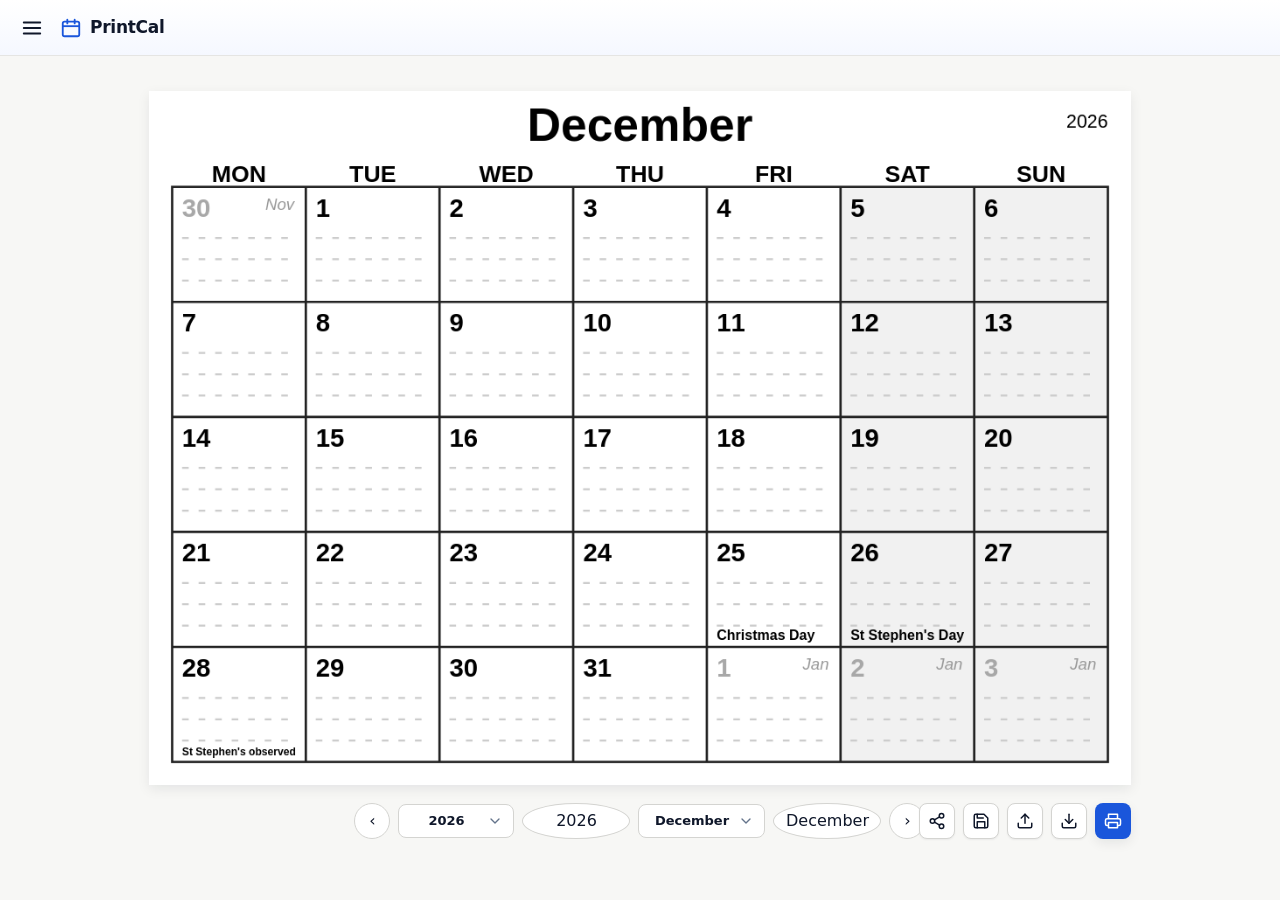
==== commit 36d121c8: "Mobile: custom year + month picker dialog positioned in thumb zone Native <select> on Android opens " ====
--- a/docs/index.html
+++ b/docs/index.html
@@ -255,9 +255,6 @@
             </div>
           </div>
 
-          <div class="buttons">
-            <button id="previewBtn" type="button">Update preview</button>
-          </div>
           </div>
         </details>
 
@@ -270,6 +267,7 @@
       <div class="month-nav">
         <button id="prevMonthBtn" type="button" aria-label="Previous month">&lsaquo;</button>
         <select id="year" aria-label="Year"></select>
+        <button id="yearTrigger" class="picker-trigger" type="button" aria-label="Pick year">2026</button>
         <select id="month" aria-label="Month">
           <option value="all">Full year</option>
           <option value="0" selected>January</option>
@@ -285,6 +283,7 @@
           <option value="10">November</option>
           <option value="11">December</option>
         </select>
+        <button id="monthTrigger" class="picker-trigger" type="button" aria-label="Pick month">January</button>
         <button id="nextMonthBtn" type="button" aria-label="Next month">&rsaquo;</button>
       </div>
       <div class="stage-actions">
@@ -311,6 +310,18 @@
       </div>
     </main>
   </div>
+
+  <dialog id="pickerDialog" class="picker-dialog" aria-labelledby="pickerDialogTitle">
+    <header class="day-dialog-head">
+      <h2 id="pickerDialogTitle">Pick</h2>
+      <button type="button" class="icon-btn" id="pickerDialogClose" aria-label="Close">
+        <svg viewBox="0 0 24 24" aria-hidden="true"><path d="M6 6l12 12M18 6L6 18" fill="none" stroke="currentColor" stroke-width="2" stroke-linecap="round"/></svg>
+      </button>
+    </header>
+    <div class="day-dialog-body">
+      <div class="picker-list" id="pickerList"></div>
+    </div>
+  </dialog>
 
   <dialog id="dayDialog" class="day-dialog" aria-labelledby="dayDialogTitle">
     <header class="day-dialog-head">
@@ -335,17 +346,13 @@
       </button>
     </header>
     <div class="day-dialog-body">
-      <h3 class="save-section-title">Save to this browser</h3>
-      <p class="hint">Quick local save — sticks around until you clear browser data. Reopen later via the Load button.</p>
+      <p class="hint">Name the calendar, then save it to this browser (a quick local copy you can reopen with Load) or to a file (a JSON backup you can move to another browser or share).</p>
       <div class="save-row">
         <input id="calendarName" type="text" placeholder="Name this calendar" spellcheck="false" aria-label="Calendar name">
-        <button id="saveBtn" type="button">Save</button>
-      </div>
-
-      <h3 class="save-section-title">Save as file</h3>
-      <p class="hint">A JSON file you can back up or move to another browser.</p>
+      </div>
       <div class="save-row">
-        <button id="exportBtn" type="button">Save as file</button>
+        <button id="saveBtn" type="button">Save to browser</button>
+        <button id="exportBtn" type="button">Save to file</button>
       </div>
     </div>
   </dialog>
--- a/docs/styles.css
+++ b/docs/styles.css
@@ -575,6 +575,10 @@
    when either viewport width OR available height is the binding constraint,
    so the bottom of the page never falls off the screen on a short window. */
 .stage canvas {
+  /* Capture horizontal swipes for our month-change gesture but let the
+     page scroll vertically. Without this Android Chrome would steal
+     left-swipes for back-navigation. */
+  touch-action: pan-y;
   /* 150px reserves space for: top padding (24) + bottom padding (48)
      + the single bottom-row (~50, picker + Print sharing one line) + gap (16) + safety (12) */
   width: min(100%, 1120px, calc((100dvh - var(--topbar-h) - 150px) * 1.4143));
@@ -905,6 +909,78 @@
   font-size: var(--text-sm);
 }
 
+/* --- Mobile year / month pickers --------------------------------------
+   Native <select> on Android opens a full-viewport sheet anchored to the
+   top of the screen, which is out of thumb reach. So on mobile we hide
+   the native selects, surface a button in their place that says the
+   current value, and tap-to-open a custom dialog whose position we own
+   (lower-mid screen). The select stays in the DOM as the canonical value
+   holder — its change events still fire the existing render pipeline. */
+.picker-trigger {
+  display: none;
+  align-items: center;
+  justify-content: center;
+  min-width: 108px;
+  height: 44px;
+  padding: 0 16px;
+  border: 1px solid var(--border-strong);
+  border-radius: var(--radius-md);
+  background: var(--panel);
+  color: var(--text);
+  font: inherit;
+  font-size: var(--text-sm);
+  font-weight: 600;
+  cursor: pointer;
+}
+.picker-trigger:hover { background: var(--bg); }
+
+@media (max-width: 640px) {
+  .month-nav > #year,
+  .month-nav > #month { display: none; }
+  .picker-trigger { display: inline-flex; }
+}
+
+.picker-dialog {
+  width: min(420px, 90vw);
+  max-height: 60vh;
+  background: var(--panel);
+  color: var(--text);
+  border: 1px solid var(--border);
+  border-radius: var(--radius-xl);
+  box-shadow: var(--shadow-lg);
+  padding: 0;
+  /* Override <dialog>'s default vertical centring so it sits in the lower
+     half of the screen — thumb-reachable without stretching to the top. */
+  margin: 0 auto;
+  inset: auto 0 18vh 0;
+}
+.picker-dialog::backdrop { background: rgba(15, 23, 42, .48); }
+.picker-list {
+  display: grid;
+  grid-template-columns: repeat(auto-fit, minmax(100px, 1fr));
+  gap: var(--space-2);
+  padding: var(--space-4);
+  overflow-y: auto;
+  max-height: calc(60vh - 72px);
+}
+.picker-item {
+  padding: 14px 12px;
+  border: 1px solid var(--border);
+  background: var(--panel);
+  border-radius: var(--radius-md);
+  font: inherit;
+  font-size: var(--text-base);
+  font-weight: 500;
+  cursor: pointer;
+  text-align: center;
+}
+.picker-item:hover { background: rgba(15, 23, 42, .04); }
+.picker-item.active {
+  background: var(--primary-soft);
+  border-color: var(--primary);
+  color: var(--primary-dark);
+}
+
 /* --- Day editor (modal opened by clicking a day) ----------------------- */
 .day-dialog {
   width: min(540px, calc(100vw - 32px));
@@ -915,8 +991,19 @@
   border-radius: var(--radius-xl);
   box-shadow: var(--shadow-lg);
   padding: 0;
+  /* Default origin is the centre — FLIP animation in flipDialogFromCell()
+     scales+translates around it so the dialog appears to zoom out of the
+     tapped day cell. */
+  transform-origin: center center;
+  will-change: transform, opacity;
 }
 .day-dialog::backdrop { background: rgba(15, 23, 42, .48); }
+
+/* Honour the OS-level "reduce motion" preference — vestibular-sensitive
+   users will see the dialog appear instantly at centre, no zoom. */
+@media (prefers-reduced-motion: reduce) {
+  .day-dialog { transition: none !important; transform: none !important; }
+}
 
 /* Sub-section headings inside the Save dialog ("Save to this browser",
    "Save as file"). Small caps-y look so the two flows feel distinct
@@ -934,6 +1021,33 @@
   margin-top: var(--space-5);
   padding-top: var(--space-4);
   border-top: 1px solid var(--border);
+}
+
+/* Toast: temporary confirmation banner that floats above the FAB row.
+   Used for "Downloaded X" / "Saved X" so mobile users can see that an
+   action worked without hunting the OS status bar. */
+.toast {
+  position: fixed;
+  left: 50%;
+  bottom: 96px;
+  transform: translate(-50%, 12px);
+  background: #111;
+  color: #fff;
+  padding: 12px 20px;
+  border-radius: var(--radius-lg);
+  font-size: var(--text-sm);
+  font-weight: 500;
+  box-shadow: var(--shadow-lg);
+  z-index: 200;
+  opacity: 0;
+  pointer-events: none;
+  max-width: 90vw;
+  text-align: center;
+  transition: opacity .25s ease, transform .25s ease;
+}
+.toast.show {
+  opacity: 1;
+  transform: translate(-50%, 0);
 }
 
 /* Save & share dialog — reuses day-dialog-head / day-dialog-body styling,
@@ -1039,17 +1153,38 @@
 
 /* --- Responsive ------------------------------------------------------- */
 @media (max-width: 640px) {
-  /* Compact the month picker on phones — same content, less chrome. */
-  .month-nav { gap: var(--space-1); }
+  /* Phone-thumb sizing for the bottom row. Both rows are stacked vertically
+     (see .stage-bottom-row below) so we can afford 44 px tap targets — the
+     Apple HIG minimum — on every control instead of fighting horizontal
+     space. SVG icons + select text scale up proportionally so the visuals
+     still look balanced inside the larger hit-zone. */
+  .month-nav { gap: var(--space-2); }
   .month-nav select {
-    font-size: var(--text-xs);
-    /* Right padding still has to clear the chevron (right:10 + 16 = 26). */
-    padding: 5px 28px 5px 10px;
-    min-width: 102px;
+    font-size: var(--text-sm);
+    /* Padding-right keeps clearing the 16 px chevron at right:10 — anything
+       ≥ 30 px is safe; 36 px gives the text a touch more room. */
+    padding: 11px 36px 11px 14px;
+    min-width: 108px;
   }
-  .month-nav button { width: 32px; height: 32px; flex: 0 0 32px; }
-  .stage-actions .fab-icon { width: 32px; height: 32px; }
-  .stage-actions .fab-icon svg { width: 16px; height: 16px; }
+  .month-nav button {
+    width: 44px;
+    height: 44px;
+    flex: 0 0 44px;
+    font-size: var(--text-xl);
+  }
+  .stage-actions { gap: var(--space-3); }
+  .stage-actions .fab-icon { width: 44px; height: 44px; }
+  .stage-actions .fab-icon svg { width: 22px; height: 22px; }
+  /* Stack the bottom row vertically on phones: month-nav on top, the five
+     FABs centred below it, instead of trying to fit them side-by-side
+     (which left them overlapping the month picker on narrow viewports). */
+  .stage-bottom-row { flex-direction: column; gap: var(--space-3); }
+  .stage-actions { position: static; transform: none; }
+  /* Push the calendar + controls into the bottom half of the screen so
+     every cell is thumb-reachable. justify-content: center on the parent
+     puts the canvas at vertical middle — fine on tablets, but on phones
+     that still leaves the top row of dates above the natural thumb arc. */
+  .stage { justify-content: flex-end; }
 }
 
 @media (max-width: 460px) {
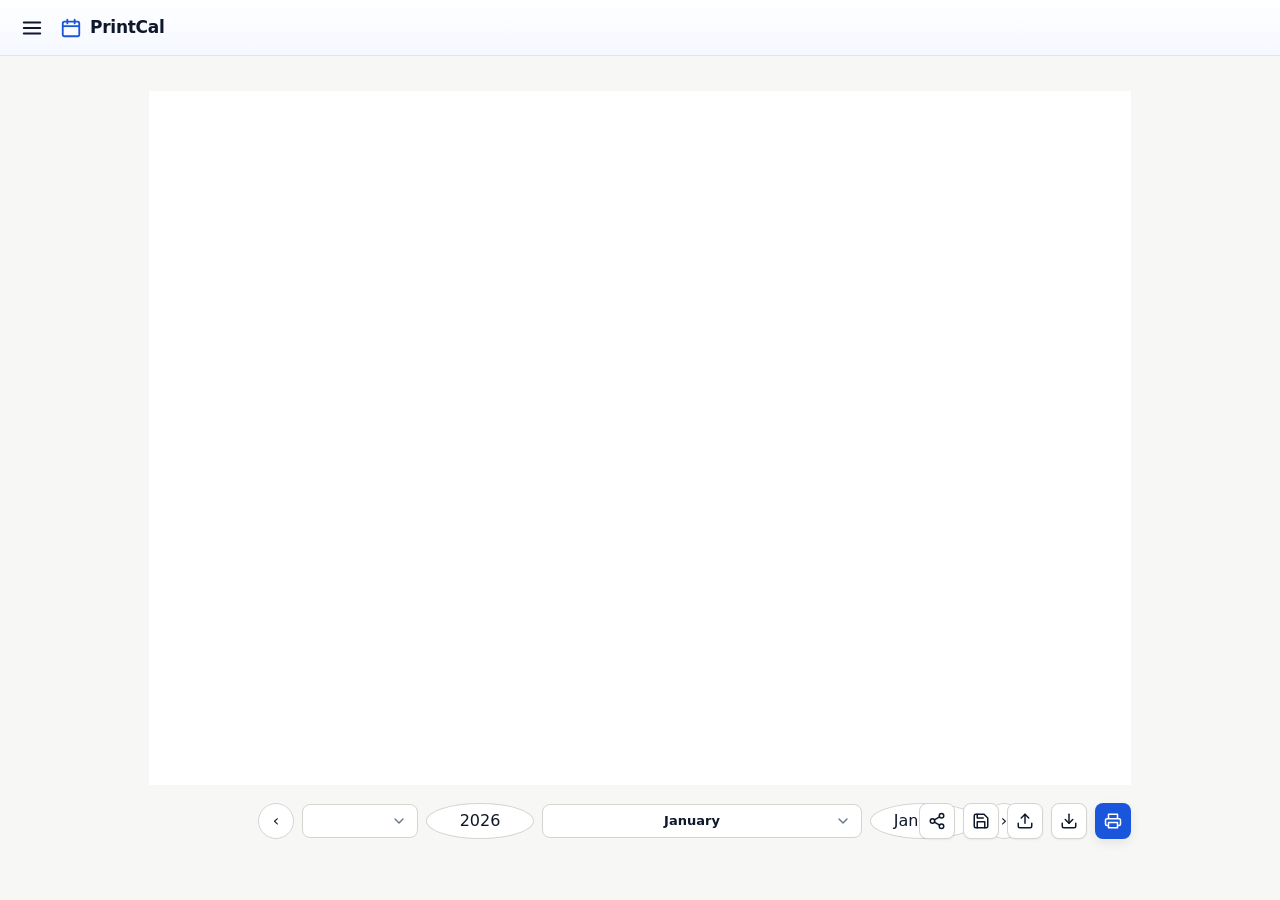
==== commit 23bdccd1: "Year-at-a-glance: 12 mini-months on one A4 sheet (landscape OR portrait) New Month dropdown options:" ====
--- a/docs/index.html
+++ b/docs/index.html
@@ -269,7 +269,6 @@
         <select id="year" aria-label="Year"></select>
         <button id="yearTrigger" class="picker-trigger" type="button" aria-label="Pick year">2026</button>
         <select id="month" aria-label="Month">
-          <option value="all">Full year</option>
           <option value="0" selected>January</option>
           <option value="1">February</option>
           <option value="2">March</option>
@@ -282,6 +281,9 @@
           <option value="9">October</option>
           <option value="10">November</option>
           <option value="11">December</option>
+          <option value="overview-landscape">Year at a glance (landscape)</option>
+          <option value="overview-portrait">Year at a glance (portrait)</option>
+          <option value="all">Full year (12 pages, one each month)</option>
         </select>
         <button id="monthTrigger" class="picker-trigger" type="button" aria-label="Pick month">January</button>
         <button id="nextMonthBtn" type="button" aria-label="Next month">&rsaquo;</button>
--- a/docs/styles.css
+++ b/docs/styles.css
@@ -583,6 +583,17 @@
      + the single bottom-row (~50, picker + Print sharing one line) + gap (16) + safety (12) */
   width: min(100%, 1120px, calc((100dvh - var(--topbar-h) - 150px) * 1.4143));
   height: auto;
+}
+
+/* Portrait variant — year-at-a-glance (portrait) mode. Height-constrained
+   instead of width-constrained, with width auto-following from the
+   bitmap's natural aspect ratio (794×1123). The same available-height
+   formula (100dvh − topbar − 150 px chrome) keeps the canvas inside the
+   viewport without scroll. */
+.stage canvas.portrait {
+  width: auto;
+  height: min(calc(100dvh - var(--topbar-h) - 150px), 100%);
+  max-width: 100%;
   background: white;
   display: block;
   box-shadow: var(--shadow-md);
@@ -964,13 +975,19 @@
   max-height: calc(60vh - 72px);
 }
 .picker-item {
-  padding: 14px 12px;
-  border: 1px solid var(--border);
+  display: inline-flex;
+  align-items: center;
+  justify-content: center;
+  min-height: 48px;
+  padding: 12px 10px;
+  border: 1px solid var(--border-strong);
   background: var(--panel);
+  color: var(--text);
   border-radius: var(--radius-md);
-  font: inherit;
-  font-size: var(--text-base);
-  font-weight: 500;
+  font-family: inherit;
+  font-size: 16px;
+  font-weight: 600;
+  line-height: 1.2;
   cursor: pointer;
   text-align: center;
 }
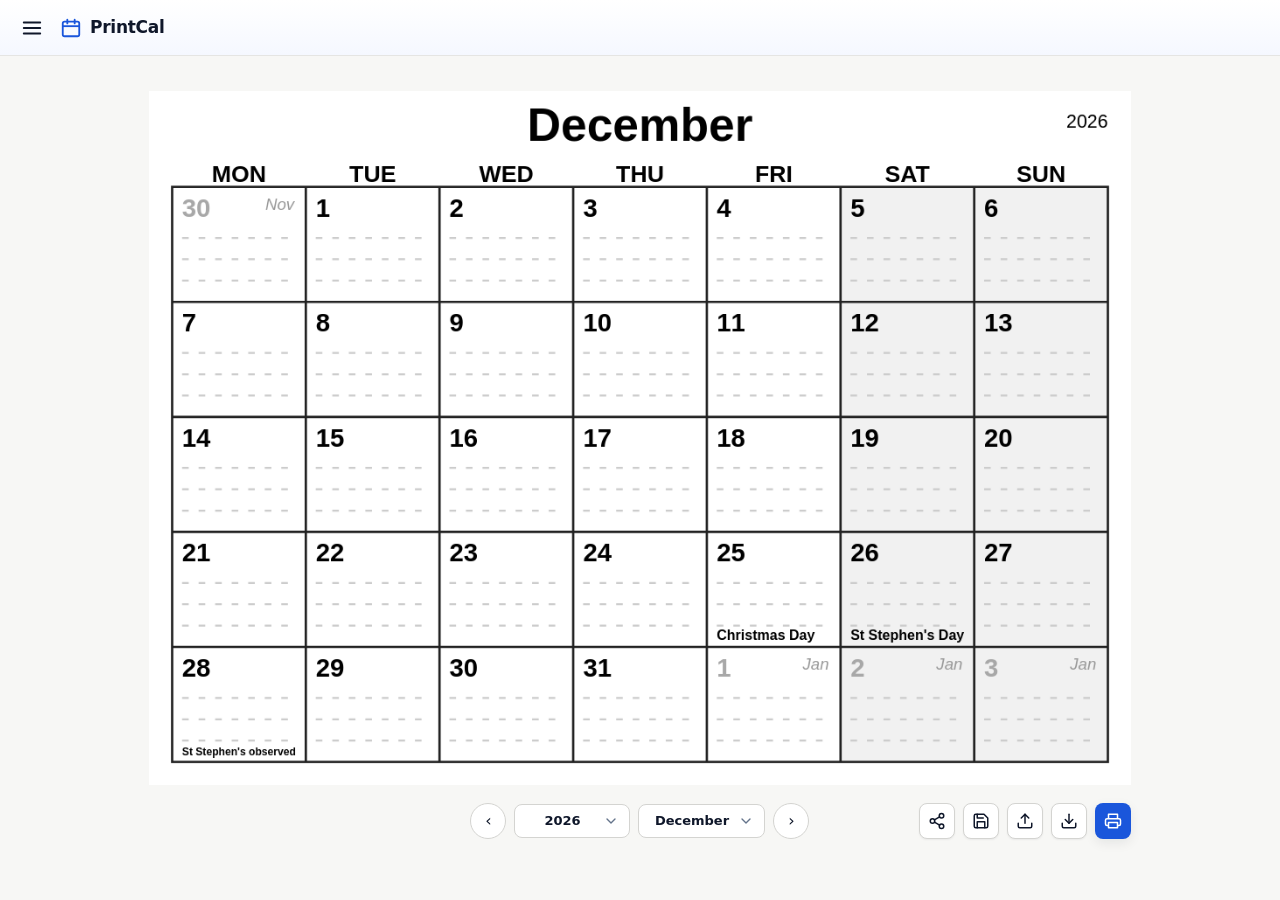
==== commit 58d69711: "Revert the mobile custom picker — go back to the native <select> dropdowns You preferred the origina" ====
--- a/docs/index.html
+++ b/docs/index.html
@@ -267,7 +267,6 @@
       <div class="month-nav">
         <button id="prevMonthBtn" type="button" aria-label="Previous month">&lsaquo;</button>
         <select id="year" aria-label="Year"></select>
-        <button id="yearTrigger" class="picker-trigger" type="button" aria-label="Pick year">2026</button>
         <select id="month" aria-label="Month">
           <option value="0" selected>January</option>
           <option value="1">February</option>
@@ -285,7 +284,6 @@
           <option value="overview-portrait">Year at a glance (portrait)</option>
           <option value="all">Full year (12 pages, one each month)</option>
         </select>
-        <button id="monthTrigger" class="picker-trigger" type="button" aria-label="Pick month">January</button>
         <button id="nextMonthBtn" type="button" aria-label="Next month">&rsaquo;</button>
       </div>
       <div class="stage-actions">
@@ -312,18 +310,6 @@
       </div>
     </main>
   </div>
-
-  <dialog id="pickerDialog" class="picker-dialog" aria-labelledby="pickerDialogTitle">
-    <header class="day-dialog-head">
-      <h2 id="pickerDialogTitle">Pick</h2>
-      <button type="button" class="icon-btn" id="pickerDialogClose" aria-label="Close">
-        <svg viewBox="0 0 24 24" aria-hidden="true"><path d="M6 6l12 12M18 6L6 18" fill="none" stroke="currentColor" stroke-width="2" stroke-linecap="round"/></svg>
-      </button>
-    </header>
-    <div class="day-dialog-body">
-      <div class="picker-list" id="pickerList"></div>
-    </div>
-  </dialog>
 
   <dialog id="dayDialog" class="day-dialog" aria-labelledby="dayDialogTitle">
     <header class="day-dialog-head">
--- a/docs/styles.css
+++ b/docs/styles.css
@@ -918,84 +918,6 @@
   flex: 0 0 auto;
   padding: 4px 12px;
   font-size: var(--text-sm);
-}
-
-/* --- Mobile year / month pickers --------------------------------------
-   Native <select> on Android opens a full-viewport sheet anchored to the
-   top of the screen, which is out of thumb reach. So on mobile we hide
-   the native selects, surface a button in their place that says the
-   current value, and tap-to-open a custom dialog whose position we own
-   (lower-mid screen). The select stays in the DOM as the canonical value
-   holder — its change events still fire the existing render pipeline. */
-.picker-trigger {
-  display: none;
-  align-items: center;
-  justify-content: center;
-  min-width: 108px;
-  height: 44px;
-  padding: 0 16px;
-  border: 1px solid var(--border-strong);
-  border-radius: var(--radius-md);
-  background: var(--panel);
-  color: var(--text);
-  font: inherit;
-  font-size: var(--text-sm);
-  font-weight: 600;
-  cursor: pointer;
-}
-.picker-trigger:hover { background: var(--bg); }
-
-@media (max-width: 640px) {
-  .month-nav > #year,
-  .month-nav > #month { display: none; }
-  .picker-trigger { display: inline-flex; }
-}
-
-.picker-dialog {
-  width: min(420px, 90vw);
-  max-height: 60vh;
-  background: var(--panel);
-  color: var(--text);
-  border: 1px solid var(--border);
-  border-radius: var(--radius-xl);
-  box-shadow: var(--shadow-lg);
-  padding: 0;
-  /* Override <dialog>'s default vertical centring so it sits in the lower
-     half of the screen — thumb-reachable without stretching to the top. */
-  margin: 0 auto;
-  inset: auto 0 18vh 0;
-}
-.picker-dialog::backdrop { background: rgba(15, 23, 42, .48); }
-.picker-list {
-  display: grid;
-  grid-template-columns: repeat(auto-fit, minmax(100px, 1fr));
-  gap: var(--space-2);
-  padding: var(--space-4);
-  overflow-y: auto;
-  max-height: calc(60vh - 72px);
-}
-.picker-item {
-  display: inline-flex;
-  align-items: center;
-  justify-content: center;
-  min-height: 48px;
-  padding: 12px 10px;
-  border: 1px solid var(--border-strong);
-  background: var(--panel);
-  color: var(--text);
-  border-radius: var(--radius-md);
-  font-family: inherit;
-  font-size: 16px;
-  font-weight: 600;
-  line-height: 1.2;
-  cursor: pointer;
-  text-align: center;
-}
-.picker-item:hover { background: rgba(15, 23, 42, .04); }
-.picker-item.active {
-  background: var(--primary-soft);
-  border-color: var(--primary);
-  color: var(--primary-dark);
 }
 
 /* --- Day editor (modal opened by clicking a day) ----------------------- */
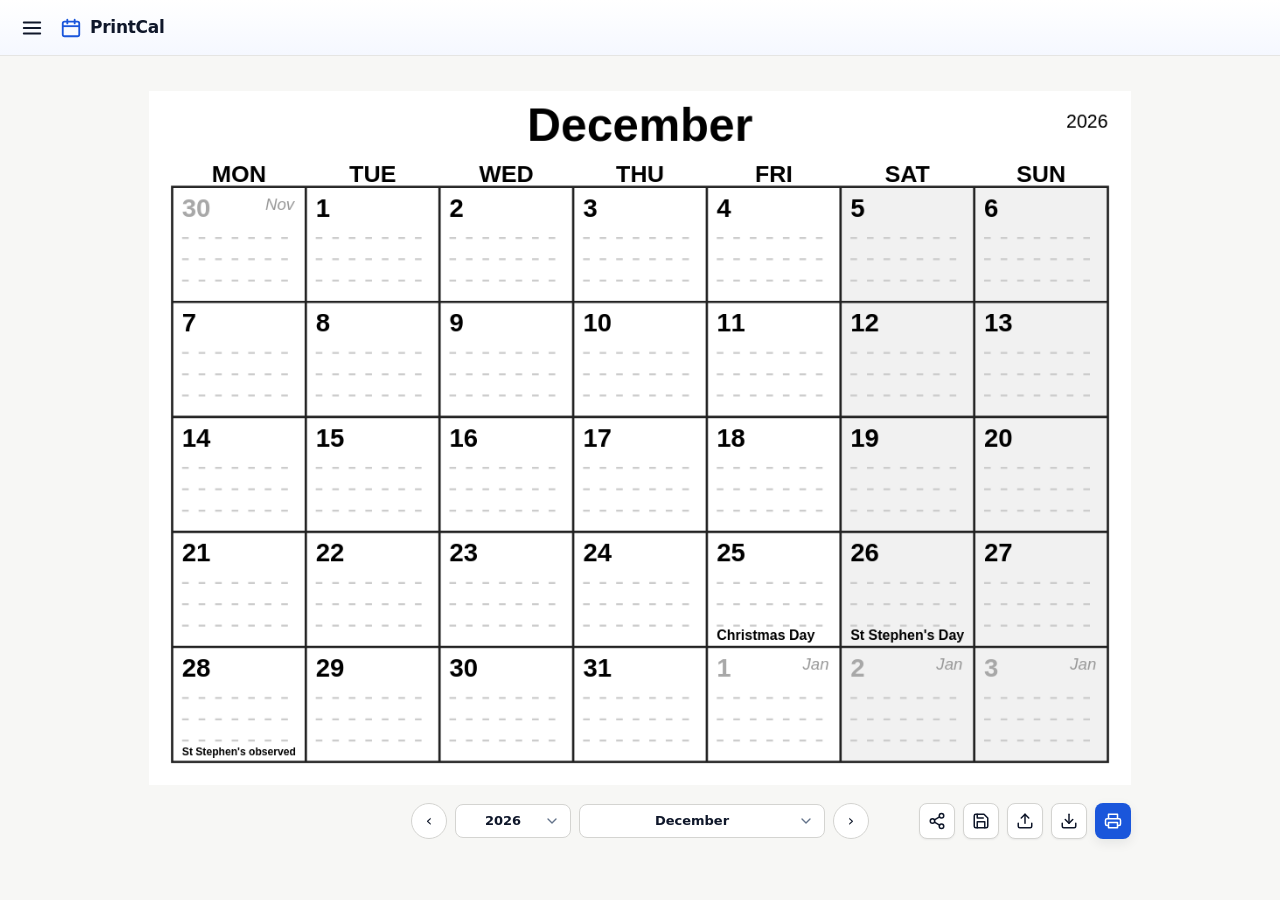
==== commit f050ad94: "Stop the month dropdown stretching the page past viewport width on phones Three-layer fix for the ho" ====
--- a/docs/index.html
+++ b/docs/index.html
@@ -280,9 +280,9 @@
           <option value="9">October</option>
           <option value="10">November</option>
           <option value="11">December</option>
-          <option value="overview-landscape">Year at a glance (landscape)</option>
-          <option value="overview-portrait">Year at a glance (portrait)</option>
-          <option value="all">Full year (12 pages, one each month)</option>
+          <option value="overview-landscape">Year on 1 page (landscape)</option>
+          <option value="overview-portrait">Year on 1 page (portrait)</option>
+          <option value="all">Year as 12 pages</option>
         </select>
         <button id="nextMonthBtn" type="button" aria-label="Next month">&rsaquo;</button>
       </div>
--- a/docs/styles.css
+++ b/docs/styles.css
@@ -80,6 +80,12 @@
 }
 
 body.app.drawer-open { overflow: hidden; }
+
+/* Safety net — if any single child accidentally overflows its container
+   on a narrow phone (which happened when long dropdown options stretched
+   the month select past 360 px), the page should not start showing a
+   horizontal scrollbar that lets the user scroll the layout sideways. */
+body.app { overflow-x: hidden; }
 
 a {
   color: var(--primary);
@@ -1128,7 +1134,11 @@
 
 @media (max-width: 460px) {
   .save-row { flex-direction: column; align-items: stretch; }
-  .save-row input,
-  .save-row select,
-  .save-row button { flex: 0 0 auto; width: 100%; }
-}
+  /* `>` so we only stretch save-row's *direct* form controls. Without
+     it the colour-swatch buttons nested inside .label-colour-palette
+     would also get width:100% and stack vertically, which broke the
+     circular palette layout on phones. */
+  .save-row > input,
+  .save-row > select,
+  .save-row > button { flex: 0 0 auto; width: 100%; }
+}
